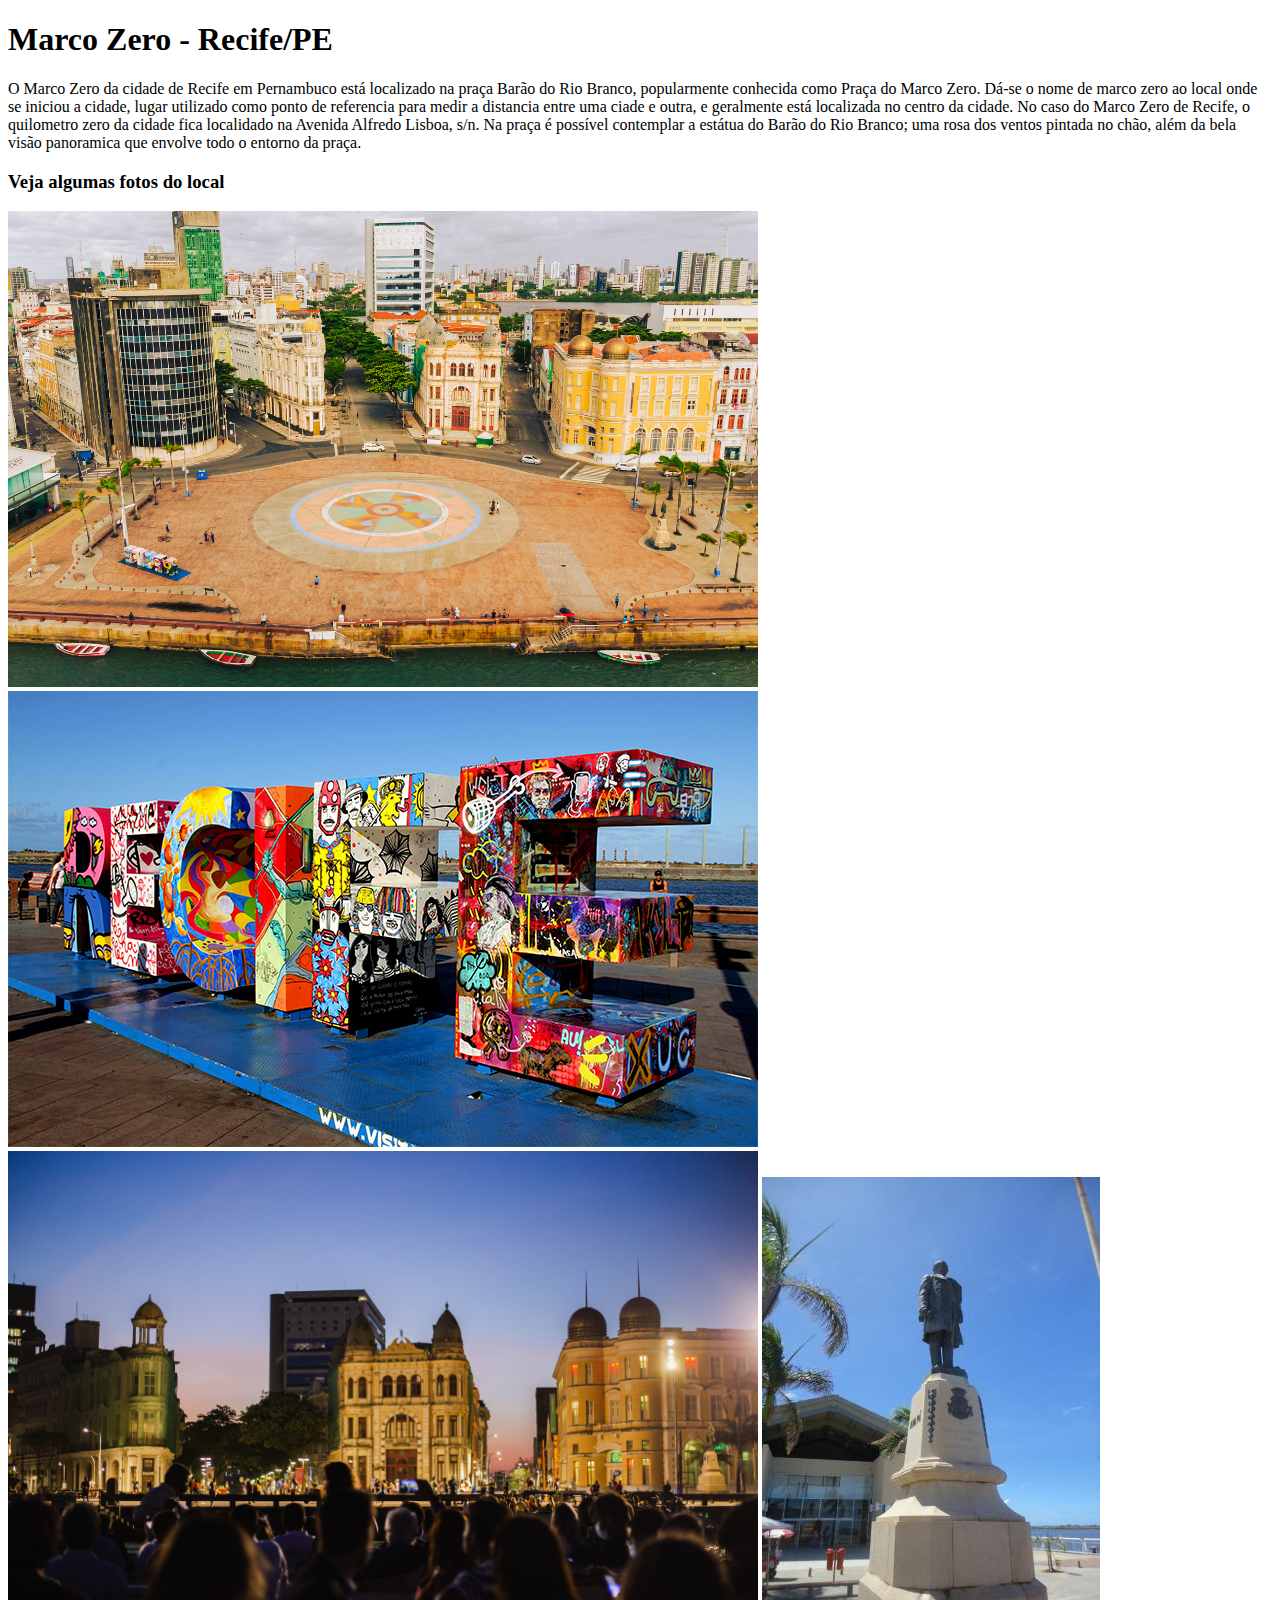
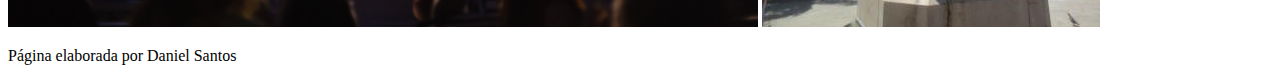
==== codigos/index.html @ f659d605 "Inseri duas pastas (codigos e imagens) ao arquivo, inseri também uma nova pagina index.html, e adici" ====
<!DOCTYPE html>
<html lang="en">
<head>
    <meta charset="UTF-8">
    <meta name="viewport" content="width=device-width, initial-scale=1.0">
    <title>Recife</title>    
</head>
<body>
    <header>
        <h1>Marco Zero - Recife/PE</h1>
    </header>
    <div>
        <p>O Marco Zero da cidade de Recife em Pernambuco está localizado na praça
            Barão do Rio Branco, popularmente conhecida como Praça do Marco Zero. Dá-se
            o nome de marco zero ao local onde se iniciou a cidade, lugar utilizado
            como ponto de referencia para medir a distancia entre uma ciade e outra,
            e geralmente está localizada no centro da cidade. No caso do Marco Zero de 
            Recife, o quilometro zero da cidade fica localidado na Avenida Alfredo Lisboa,
            s/n.
            Na praça é possível contemplar a estátua do Barão do Rio Branco; uma rosa dos
            ventos pintada no chão, além da bela visão panoramica que envolve todo o entorno
            da praça.
        </p>
    </div>
    <div>
        <h3>Veja algumas fotos do local</h3>
    </div>
    <divpai>
        <div1>
            <img src="/imagens/marco-zero.png" 
            alt="imagem marco zero da cidade de recife/pe">
        </div1>
        <div2>
            <img src="/imagens/recife-nome.jpg" 
            alt="imagem de uma estrura de arte com o nome de recife/pe">
        </div2>
        <div3>
            <img src="/imagens/marco-zero-evento.png" 
            alt="fotografia de evento no marco zero de recife/pe">
        </div3>
        <div4>
            <img src="/imagens/marco-zero-estatua-barao-do-rio-branco.jpg" 
            alt="imagem estatua do barao do rio branco em recife/pe">
        </div4>
    </divpai>
    <footer>
        <p>Página elaborada por Daniel Santos</p>
    </footer>
</body>
</html>
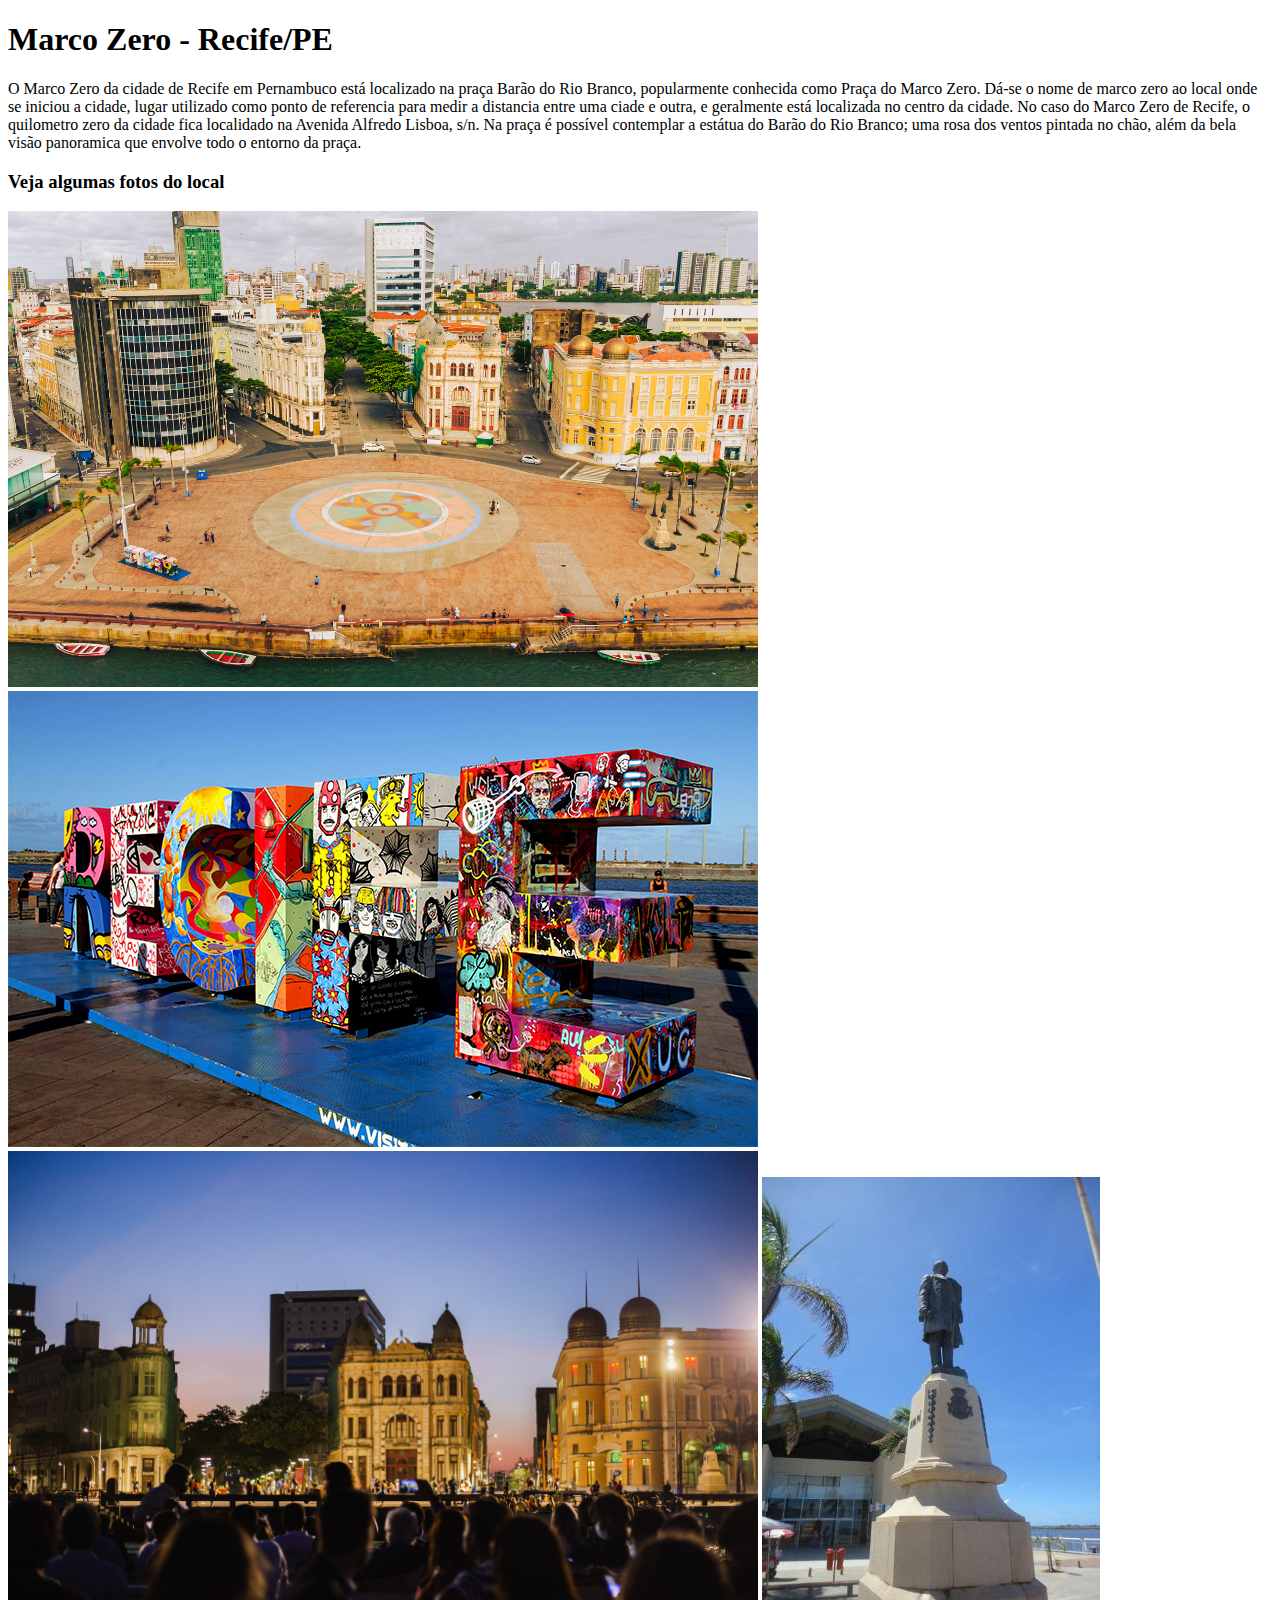
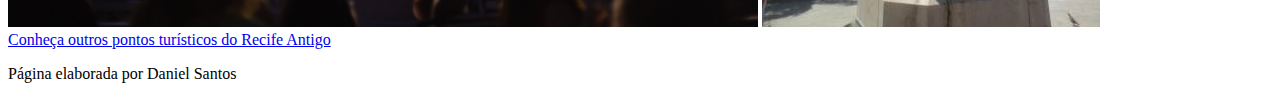
==== commit e5e4ea0f: "atualização dos links entre paginas." ====
--- a/codigos/index.html
+++ b/codigos/index.html
@@ -43,6 +43,9 @@
             alt="imagem estatua do barao do rio branco em recife/pe">
         </div4>
     </divpai>
+    <div>
+        <a href="/README3.md">Conheça outros pontos turísticos do Recife Antigo</a>
+    </div>
     <footer>
         <p>Página elaborada por Daniel Santos</p>
     </footer>
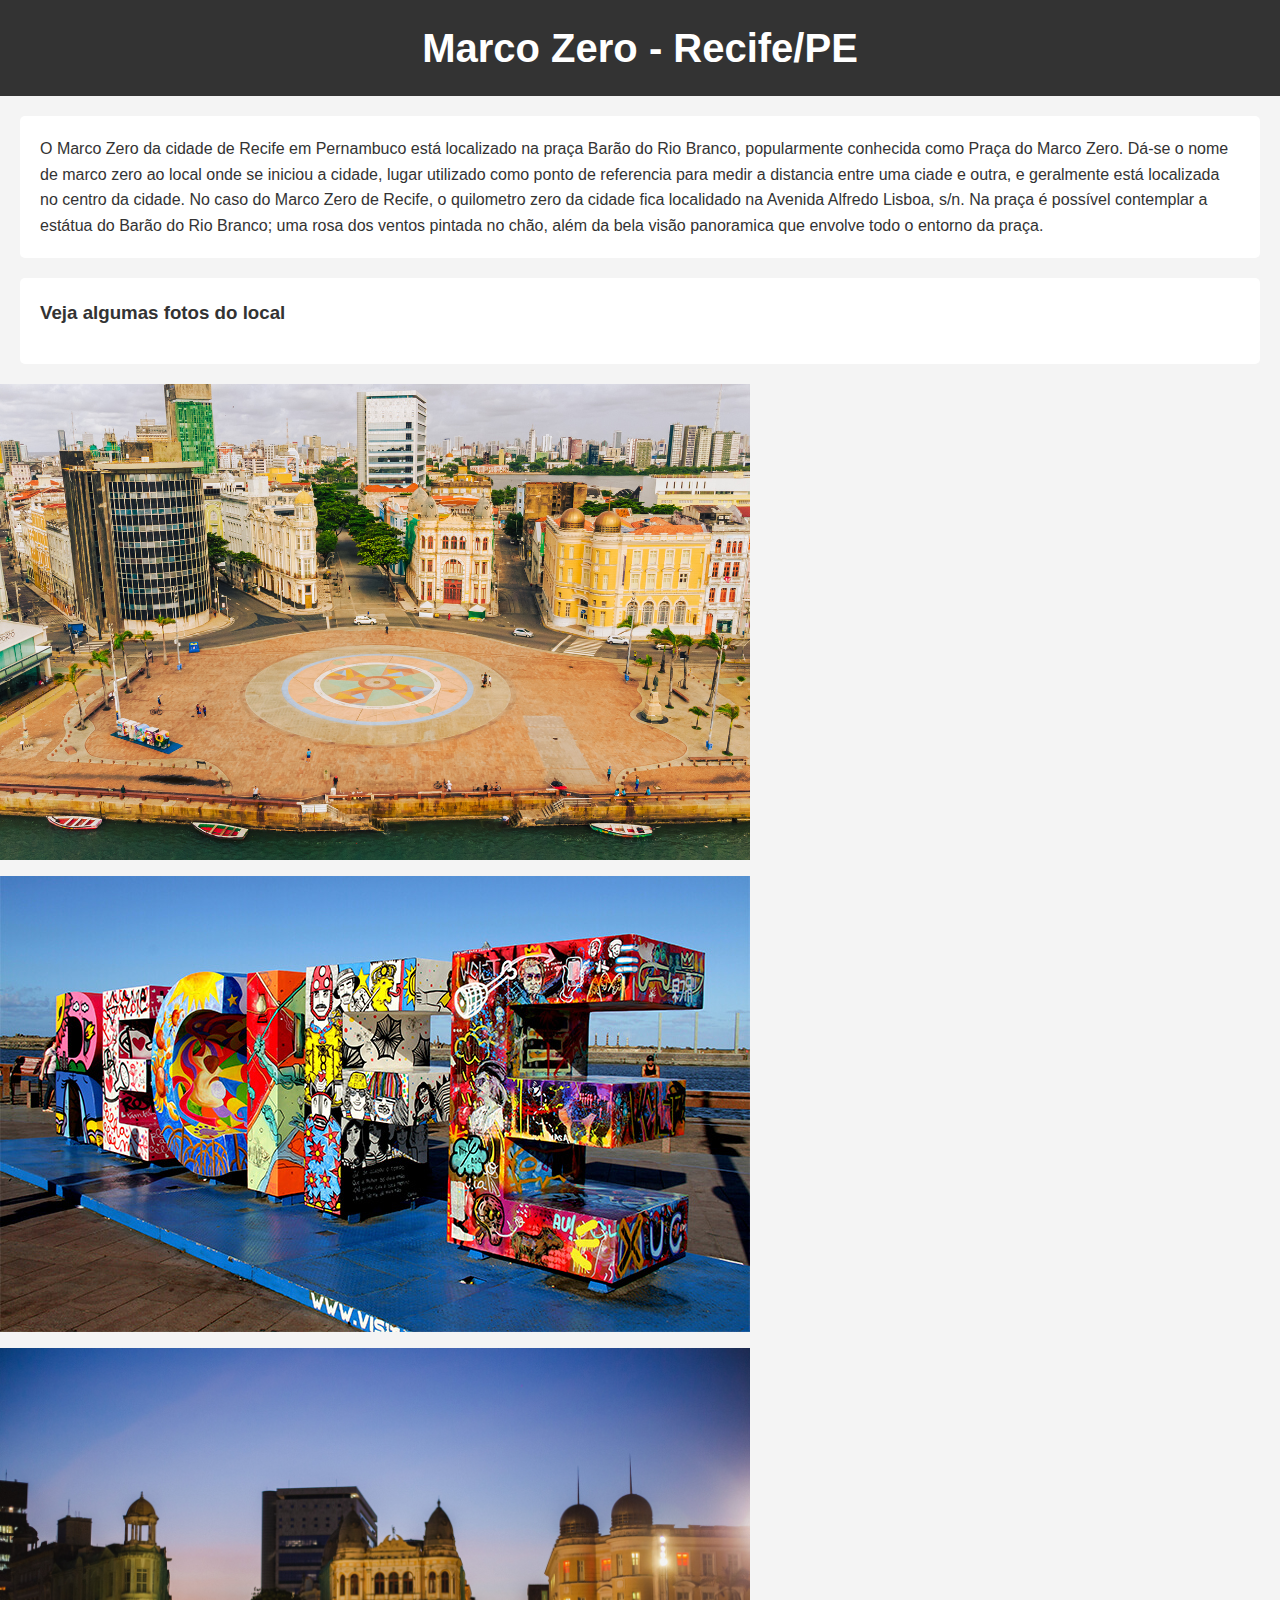
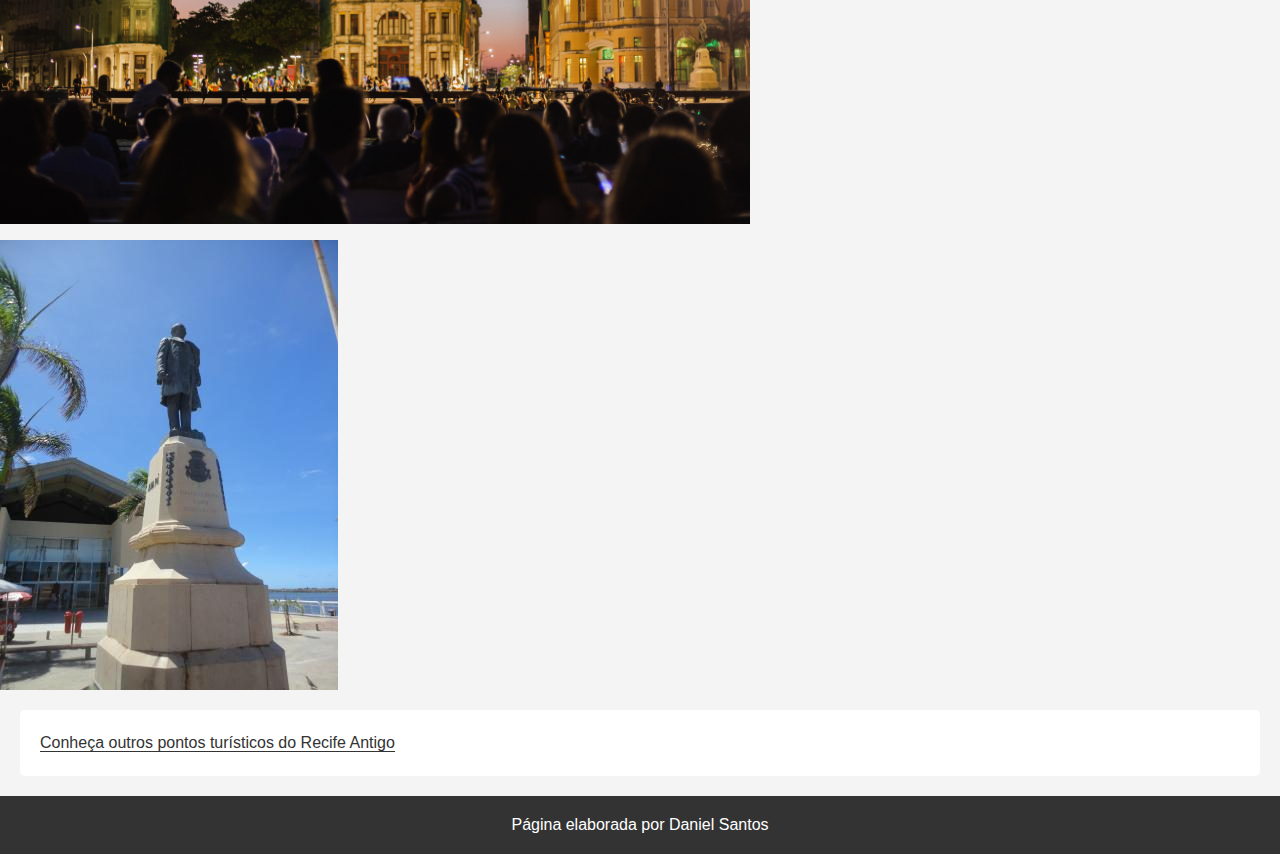
==== commit fc2804fe: "Foi adicionada uma estilização css nas páginas index.html e index.html, também foi criado um arquivo" ====
--- a/codigos/index.html
+++ b/codigos/index.html
@@ -3,7 +3,8 @@
 <head>
     <meta charset="UTF-8">
     <meta name="viewport" content="width=device-width, initial-scale=1.0">
-    <title>Recife</title>    
+    <title>Recife</title>  
+    <link href="styles.css" rel="stylesheet">
 </head>
 <body>
     <header>
@@ -44,7 +45,7 @@
         </div4>
     </divpai>
     <div>
-        <a href="/README3.md">Conheça outros pontos turísticos do Recife Antigo</a>
+        <a href="/codigos/index2.html">Conheça outros pontos turísticos do Recife Antigo</a>
     </div>
     <footer>
         <p>Página elaborada por Daniel Santos</p>
--- a/codigos/styles.css
+++ b/codigos/styles.css
@@ -0,0 +1,60 @@
+* {
+    margin: 0;
+    padding: 0;
+    box-sizing: border-box;
+}
+
+body {
+    font-family: Arial, sans-serif;
+    line-height: 1.6;
+    background-color: #f4f4f4;
+    color: #333;
+}
+
+header {
+    background: #333;
+    color: #fff;
+    text-align: center;
+    padding: 1rem;
+}
+
+header h1 {
+    font-size: 2.5rem;
+}
+
+div {
+    margin: 20px;
+    padding: 20px;
+    background: #fff;
+    border-radius: 5px;
+}
+
+h3 {
+    margin-bottom: 1rem;
+}
+
+img {
+    max-width: 100%;
+    height: auto;
+    display: block;
+    margin-bottom: 1rem;
+}
+
+a {
+    color: #333;
+    text-decoration: none;
+    border-bottom: 1px solid #333;
+}
+
+a:hover {
+    color: #555;
+    border-bottom: 1px solid #555;
+}
+
+footer {
+    background: #333;
+    color: #fff;
+    text-align: center;
+    padding: 1rem;
+    margin-top: 20px;
+}
